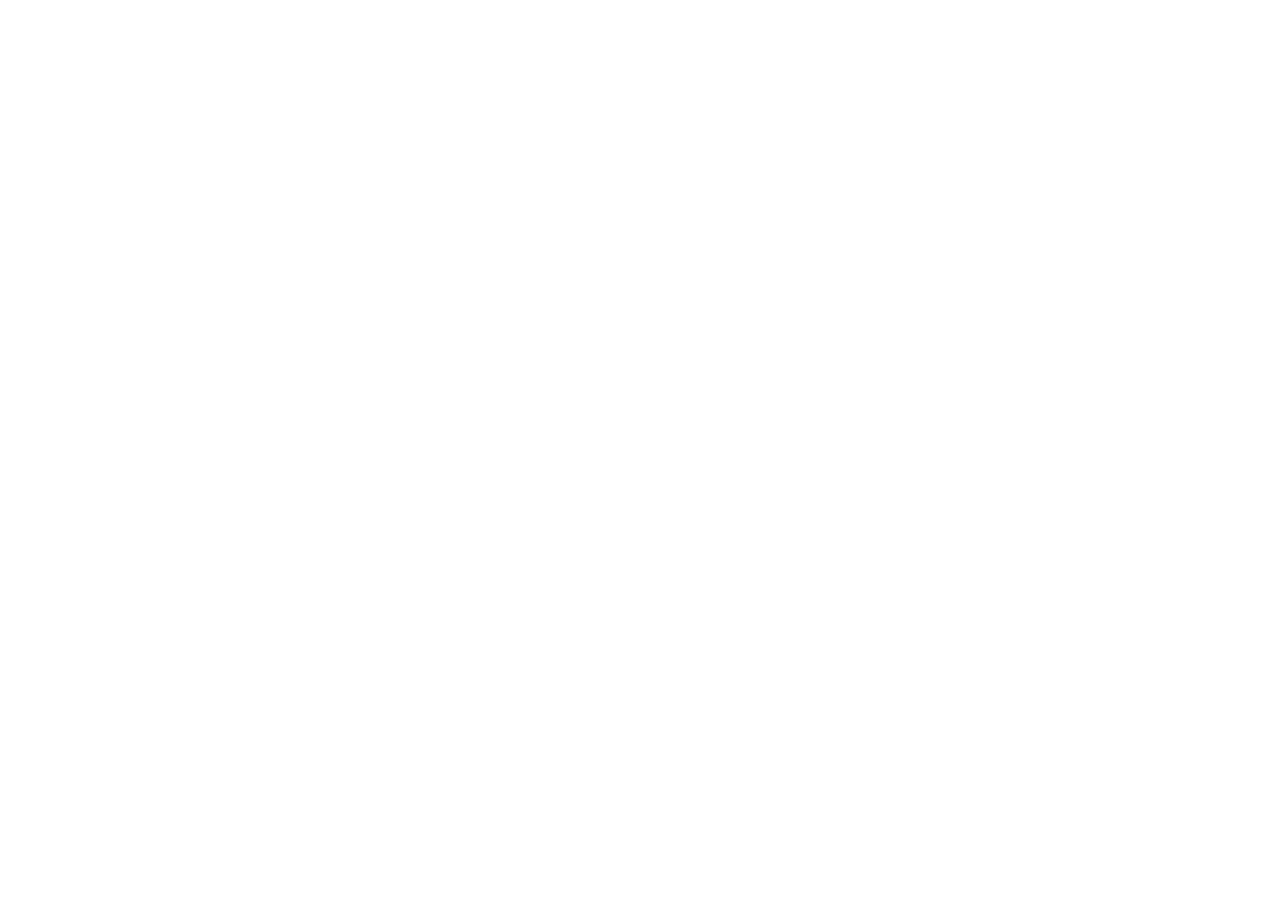
==== index.html @ 905e5b1b "Donovan - Commit" ====
<html lang="en">
<head>
    <meta charset="UTF-8">
    <meta name="viewport" content="width=device-width, initial-scale=1.0">
    <title>Game Display</title>
    <link rel="stylesheet" href="style.css">
</head>
<body>
    





    <script src="script.js"></script>
</body>
</html>
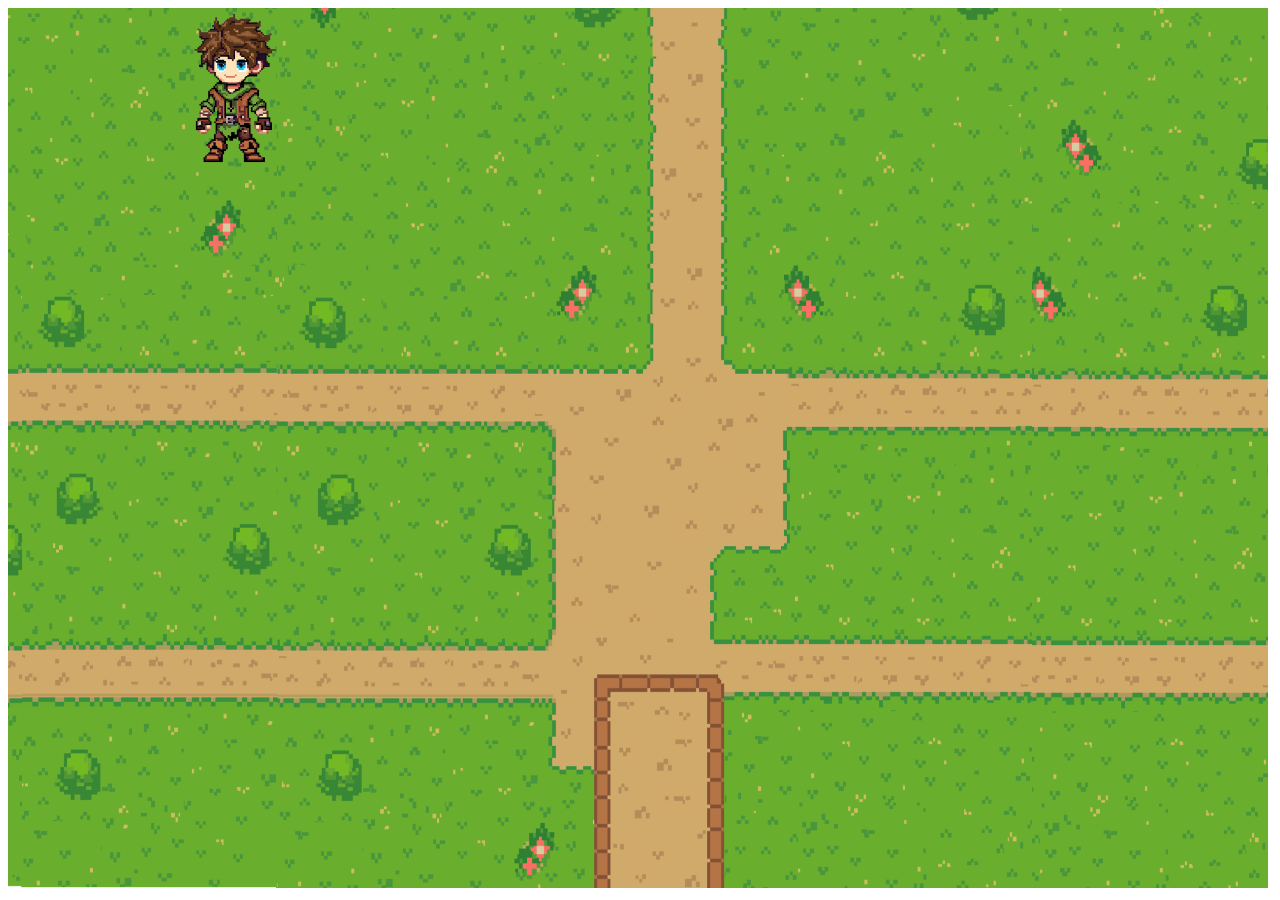
==== commit 2a59c561: "bg done" ====
--- a/index.html
+++ b/index.html
@@ -1,17 +1,19 @@
 <html lang="en">
+
 <head>
     <meta charset="UTF-8">
     <meta name="viewport" content="width=device-width, initial-scale=1.0">
     <title>Game Display</title>
     <link rel="stylesheet" href="style.css">
 </head>
+
 <body>
-    
 
 
 
-
+    <canvas id="mainCanvas"></canvas>
 
     <script src="script.js"></script>
 </body>
+
 </html>--- a/style.css
+++ b/style.css
@@ -0,0 +1,3 @@
+#mainCanvas{
+    background-image: url(img/bg/bg.png);
+}